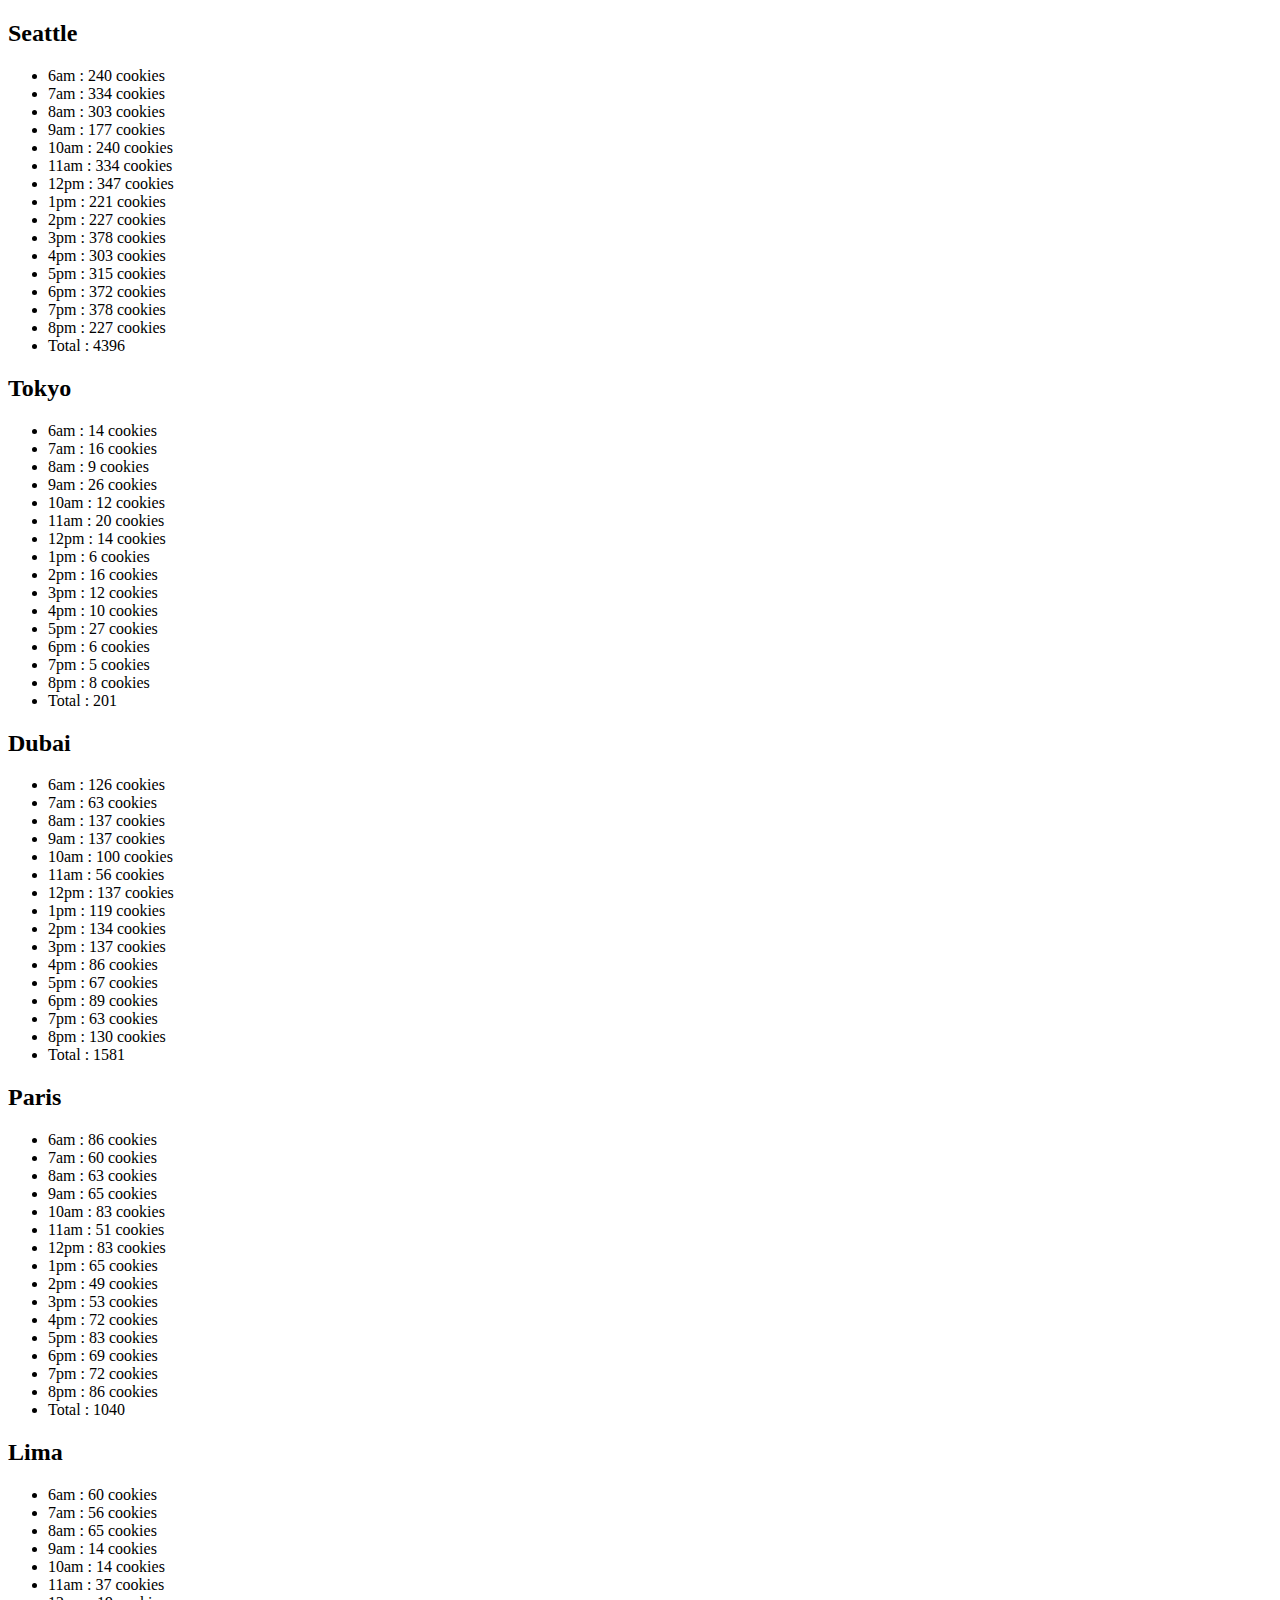
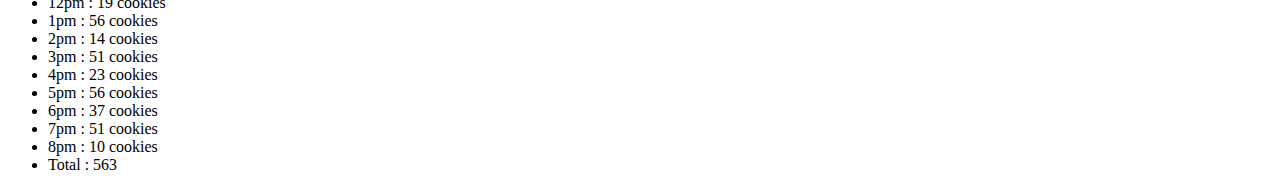
==== sales.html @ 8ff09785 "editing objectes" ====
<!DOCTYPE html>
<html lang="en">
<head>
    <meta charset="UTF-8">
    <meta http-equiv="X-UA-Compatible" content="IE=edge">
    <meta name="viewport" content="width=device-width, initial-scale=1.0">
    <title>Document</title>
</head>
<body id='Sales Data'>
    



    <script src="app.js"></script>
</body>
</html>
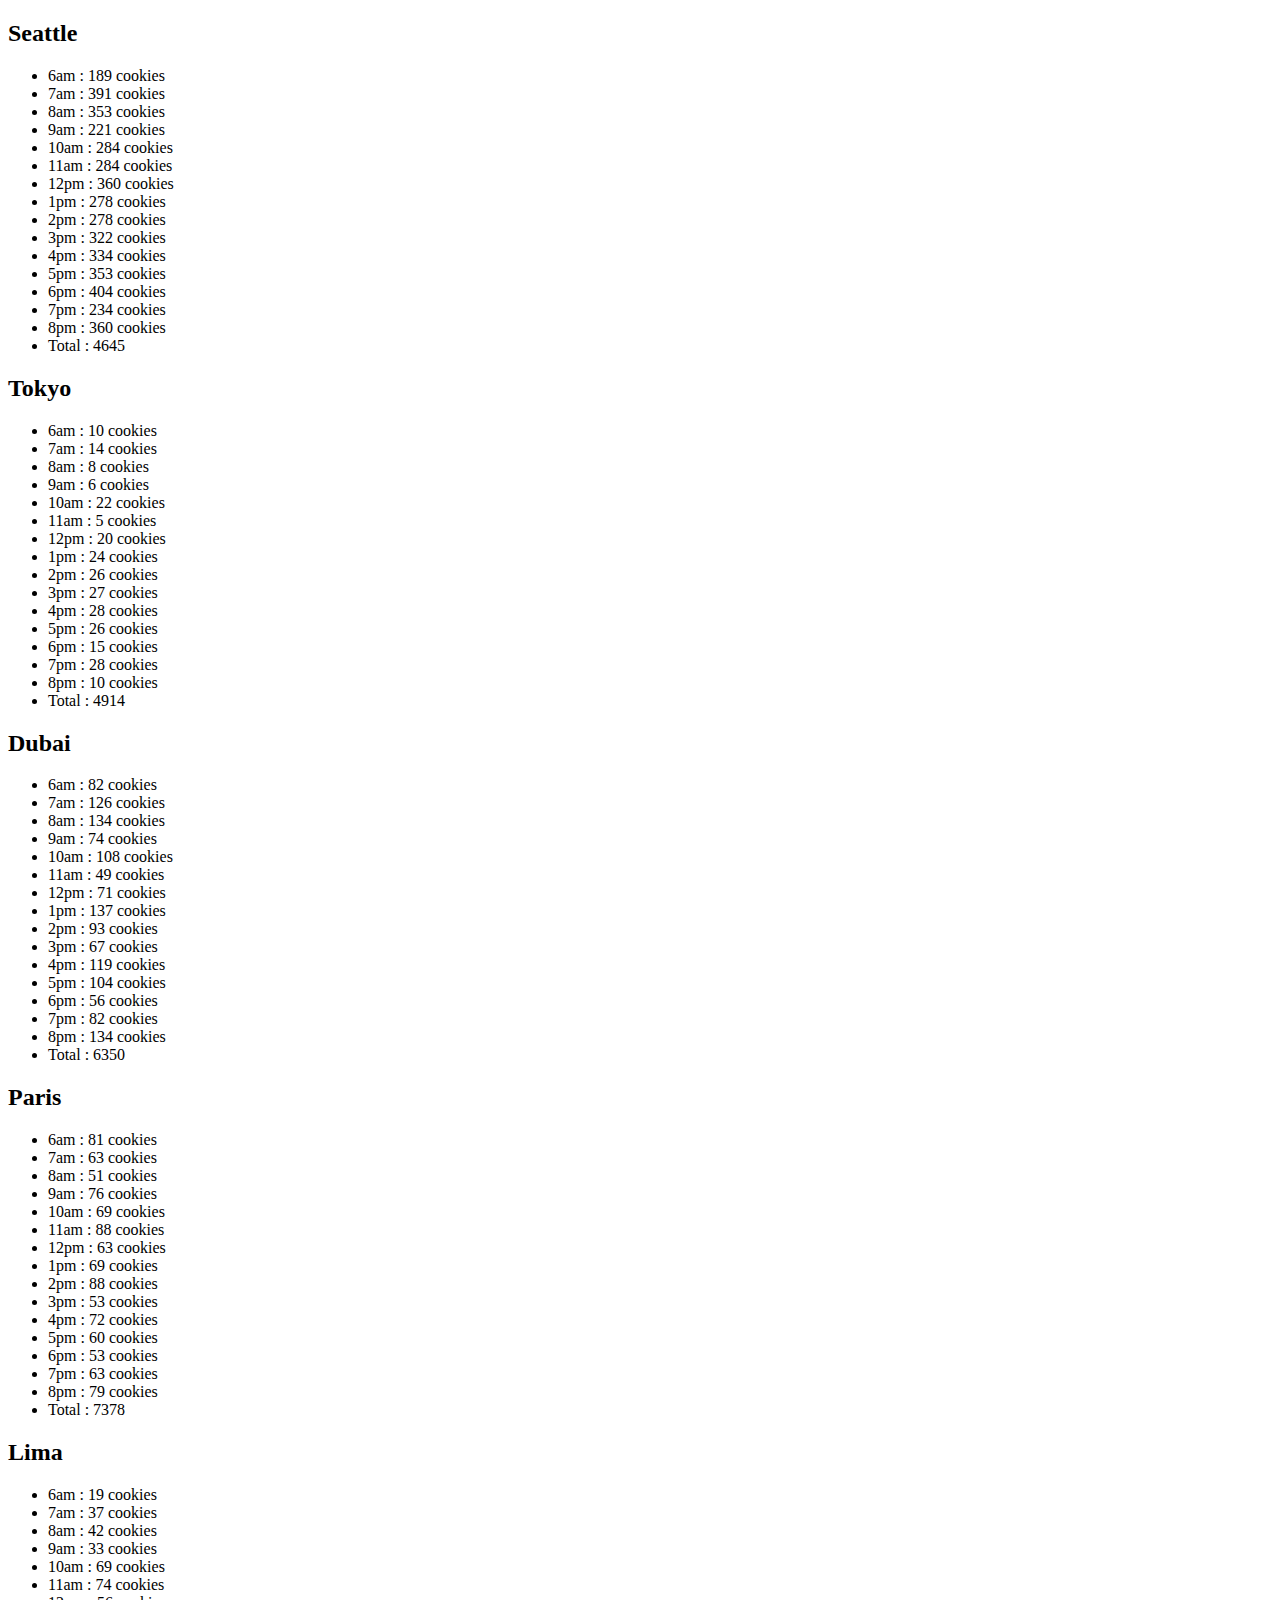
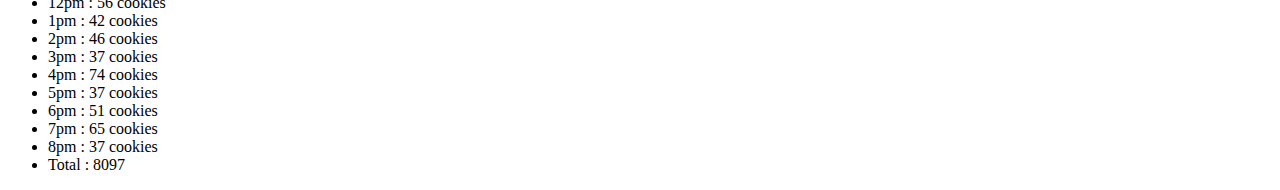
==== commit e3c7a4d8: "editing" ====
--- a/sales.html
+++ b/sales.html
@@ -11,6 +11,6 @@
 
 
 
-    <script src="app.js"></script>
+    <script src="appp.js"></script>
 </body>
 </html>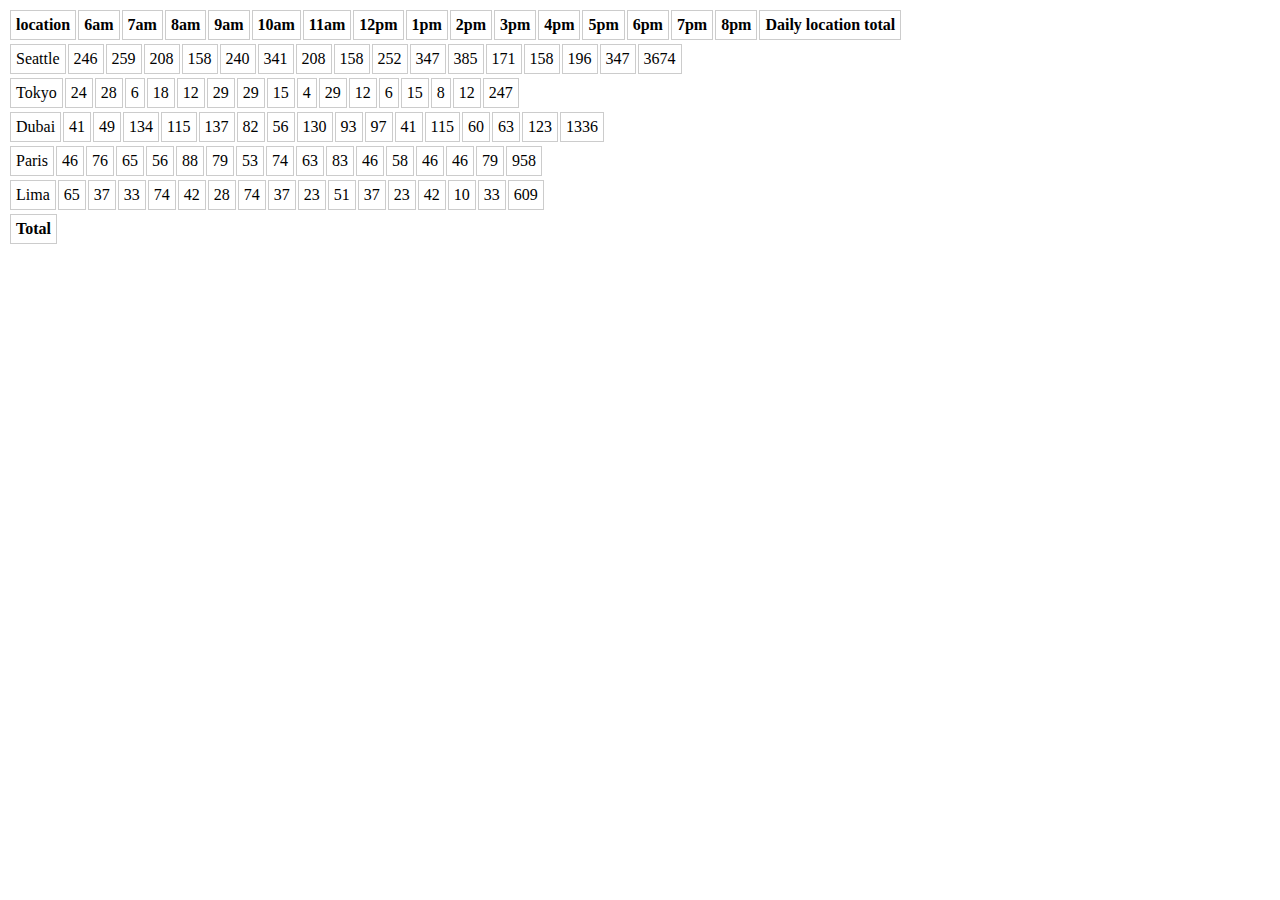
==== commit c6cd98a9: "constructer" ====
--- a/sales.html
+++ b/sales.html
@@ -4,6 +4,7 @@
     <meta charset="UTF-8">
     <meta http-equiv="X-UA-Compatible" content="IE=edge">
     <meta name="viewport" content="width=device-width, initial-scale=1.0">
+    <link rel="stylesheet" href="style.css">
     <title>Document</title>
 </head>
 <body id='Sales Data'>
--- a/style.css
+++ b/style.css
@@ -0,0 +1,5 @@
+td, th {
+    border: 1px solid #ccc;
+    padding: 5px;
+    text-align: center;
+  }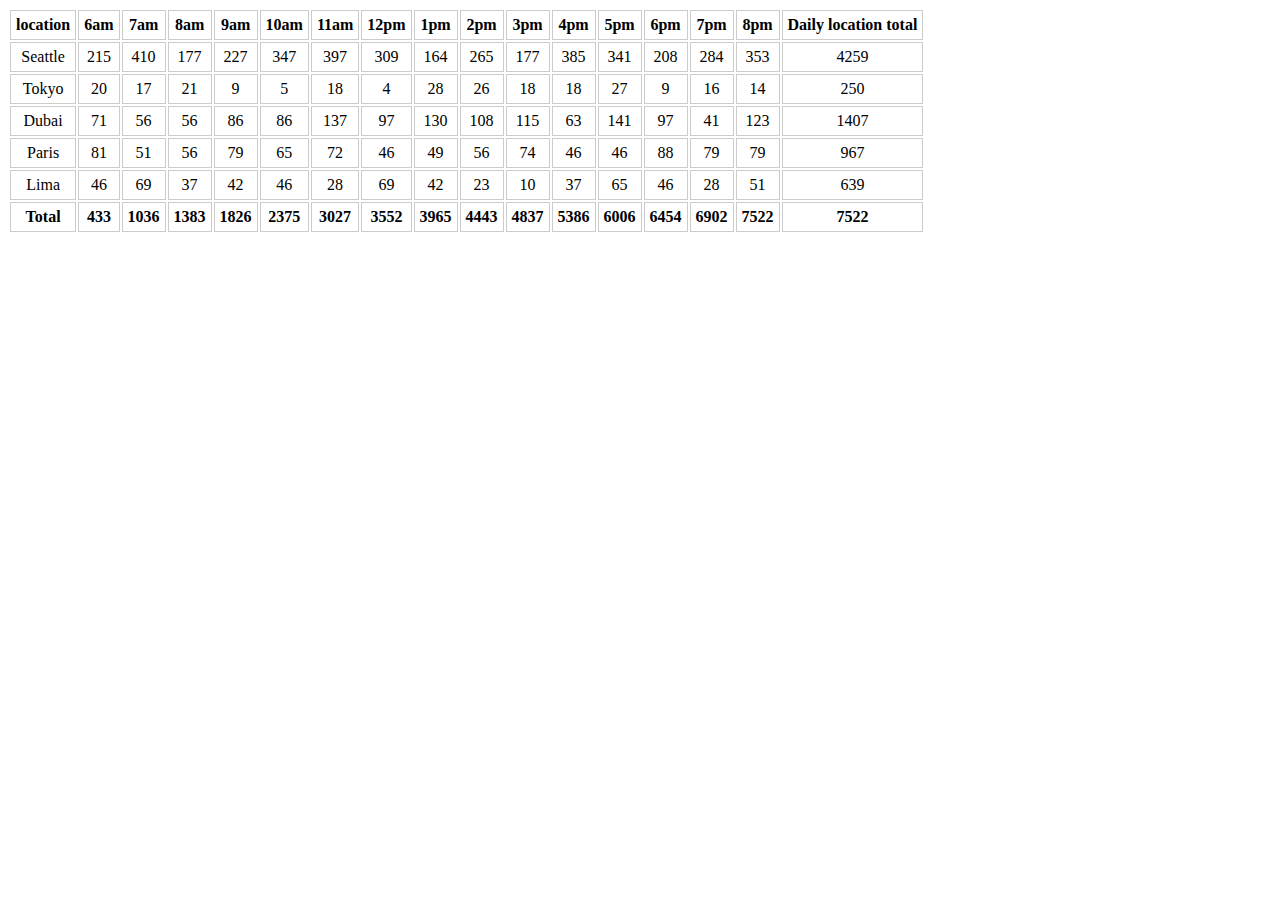
==== commit 49928c3c: "new changes with class07 branch" ====
--- a/sales.html
+++ b/sales.html
@@ -12,6 +12,6 @@
 
 
 
-    <script src="appp.js"></script>
+    <script src="app.js"></script>
 </body>
 </html>--- a/style.css
+++ b/style.css
@@ -1,5 +1,5 @@
 td, th {
-    border: 1px solid #ccc;
-    padding: 5px;
-    text-align: center;
-  }+  border: 1px solid #ccc;
+  padding: 5px;
+  text-align: center;
+}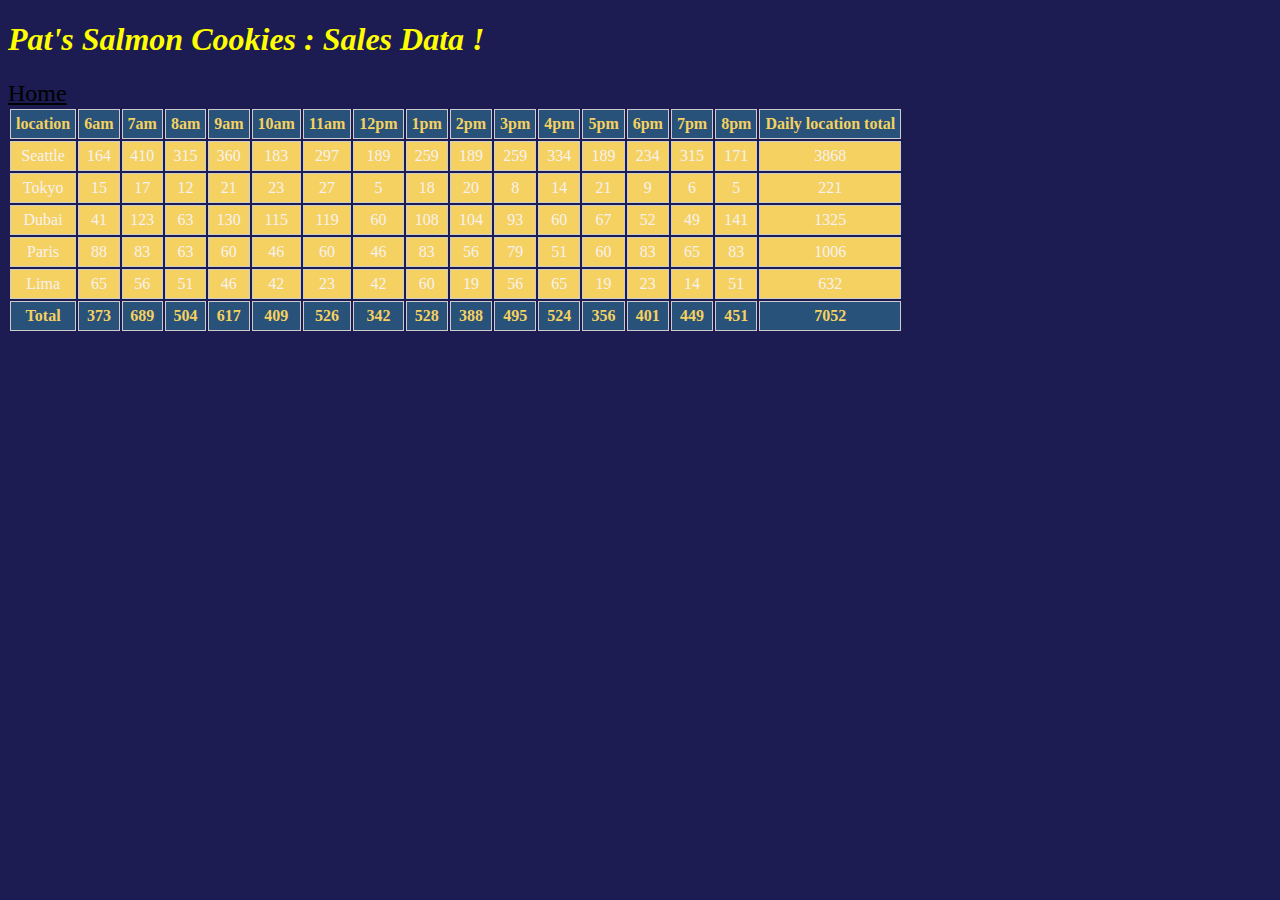
==== commit 30554ee5: "css styling" ====
--- a/sales.html
+++ b/sales.html
@@ -8,6 +8,9 @@
     <title>Document</title>
 </head>
 <body id='Sales Data'>
+    <h1> Pat's Salmon Cookies : Sales Data  !</h1>
+    <a href="index.html">Home</a>
+
     
 
 
--- a/style.css
+++ b/style.css
@@ -1,5 +1,74 @@
+
+@import url('https://fonts.googleapis.com/css2?family=Source+Sans+Pro:wght@400;700&display=swap');
+
 td, th {
+
   border: 1px solid #ccc;
   padding: 5px;
   text-align: center;
-}+}
+
+th {
+  background: #28527a;
+  color: #f4d160;
+}
+
+td
+{
+  background: #f4d160;
+  color: rgb(248, 241, 241);
+
+}
+
+* a {
+
+font-size: x-large;
+color: black;
+
+}
+body
+{
+  background-color: rgb(28, 28, 83);
+}
+
+
+div{
+  
+   margin-top: 20px;
+   margin-bottom: 20px;
+}
+
+div > img{
+  height:300px;
+   width:300px;
+}
+
+h1
+{
+  color: yellow;
+  font-style:italic;
+  font-weight:600;
+  
+}
+
+h3
+{
+  color: yellow;
+  font-weight: 900;
+
+}
+
+ul 
+{
+color: white;
+font-weight: 700;
+
+}
+
+
+
+
+
+
+
+
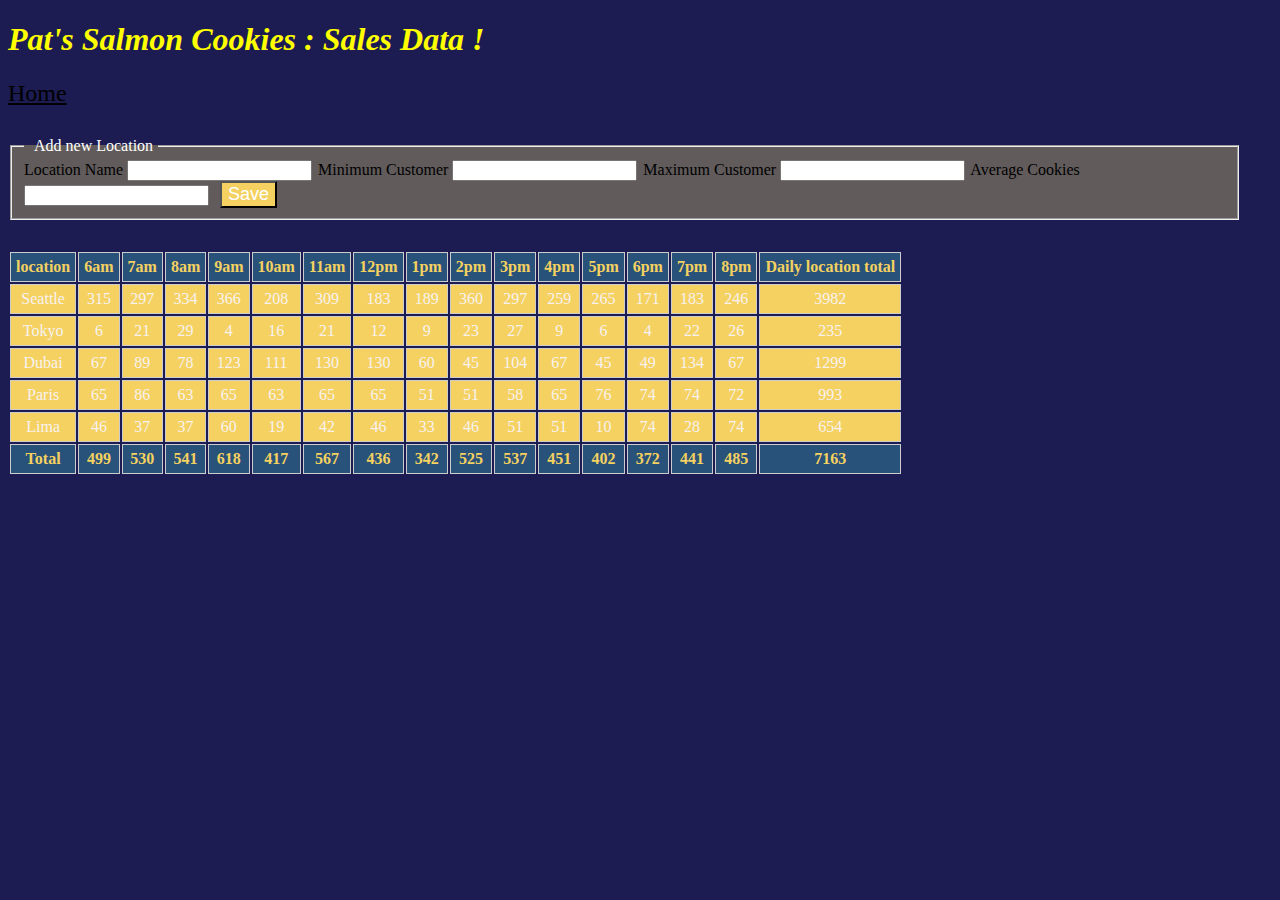
==== commit 517b9935: "add form" ====
--- a/sales.html
+++ b/sales.html
@@ -1,5 +1,6 @@
 <!DOCTYPE html>
 <html lang="en">
+
 <head>
     <meta charset="UTF-8">
     <meta http-equiv="X-UA-Compatible" content="IE=edge">
@@ -7,14 +8,39 @@
     <link rel="stylesheet" href="style.css">
     <title>Document</title>
 </head>
+
 <body id='Sales Data'>
-    <h1> Pat's Salmon Cookies : Sales Data  !</h1>
+    <header>
+    <h1> Pat's Salmon Cookies : Sales Data !</h1>
     <a href="index.html">Home</a>
+</header>
+<main>
+    <form id="addLocationForm">
+        <fieldset>
+            <legend>Add new Location</legend>
+            <label for="locationName">Location Name</label>
+            <input type="text" id="locationName" name="location_name">
 
-    
+            <label for="MinNumberOfCustomer">Minimum Customer</label>
+            <input type="number" id="MinNumberOfCustomer" name="min_Number_Of_Customer" min="0" >
+
+            <label for="MaxNumberOfCustomer">Maximum Customer</label>
+            <input type="number" id="MaxNumberOfCustomer" name="max_Number_Of_Customer" min="0" >
 
 
+            <label for="AverageNumberOfCookiespurchased">Average Cookies</label>
+            <input type="number" id="AverageNumberOfCookiespurchased" name="average_Number_Of_Cookies_Purchased" min="0" step="0.1" >
+
+
+            <button type="submit">Save</button>
+
+        </fieldset>
+
+    </form>
+</main>
+<footer></footer>
 
     <script src="app.js"></script>
 </body>
-</html>+
+</html> --- a/style.css
+++ b/style.css
@@ -36,6 +36,16 @@
   
    margin-top: 20px;
    margin-bottom: 20px;
+   
+}
+div img:nth-child(1){
+
+  margin-left:50px;
+}
+
+div img:nth-child(5){
+
+  margin-left:200px;
 }
 
 div > img{
@@ -65,6 +75,38 @@
 
 }
 
+fieldset {
+  background-color: #615b5b;
+  margin-top:30px ;
+  margin-bottom: 30px ;
+  width: 95%;
+  
+}
+
+legend {
+  
+  color: white;
+  padding-left: 10px;
+  padding-right: 5px;
+  text-align:justify;
+  
+}
+
+button {
+  background-color: #f4d160;
+  color: white;
+  text-align: center;
+  font-size: 18px;
+ margin-left: 5px;
+  
+}
+
+input {
+  
+  margin-right: 2px;
+  
+  
+}
 
 
 
